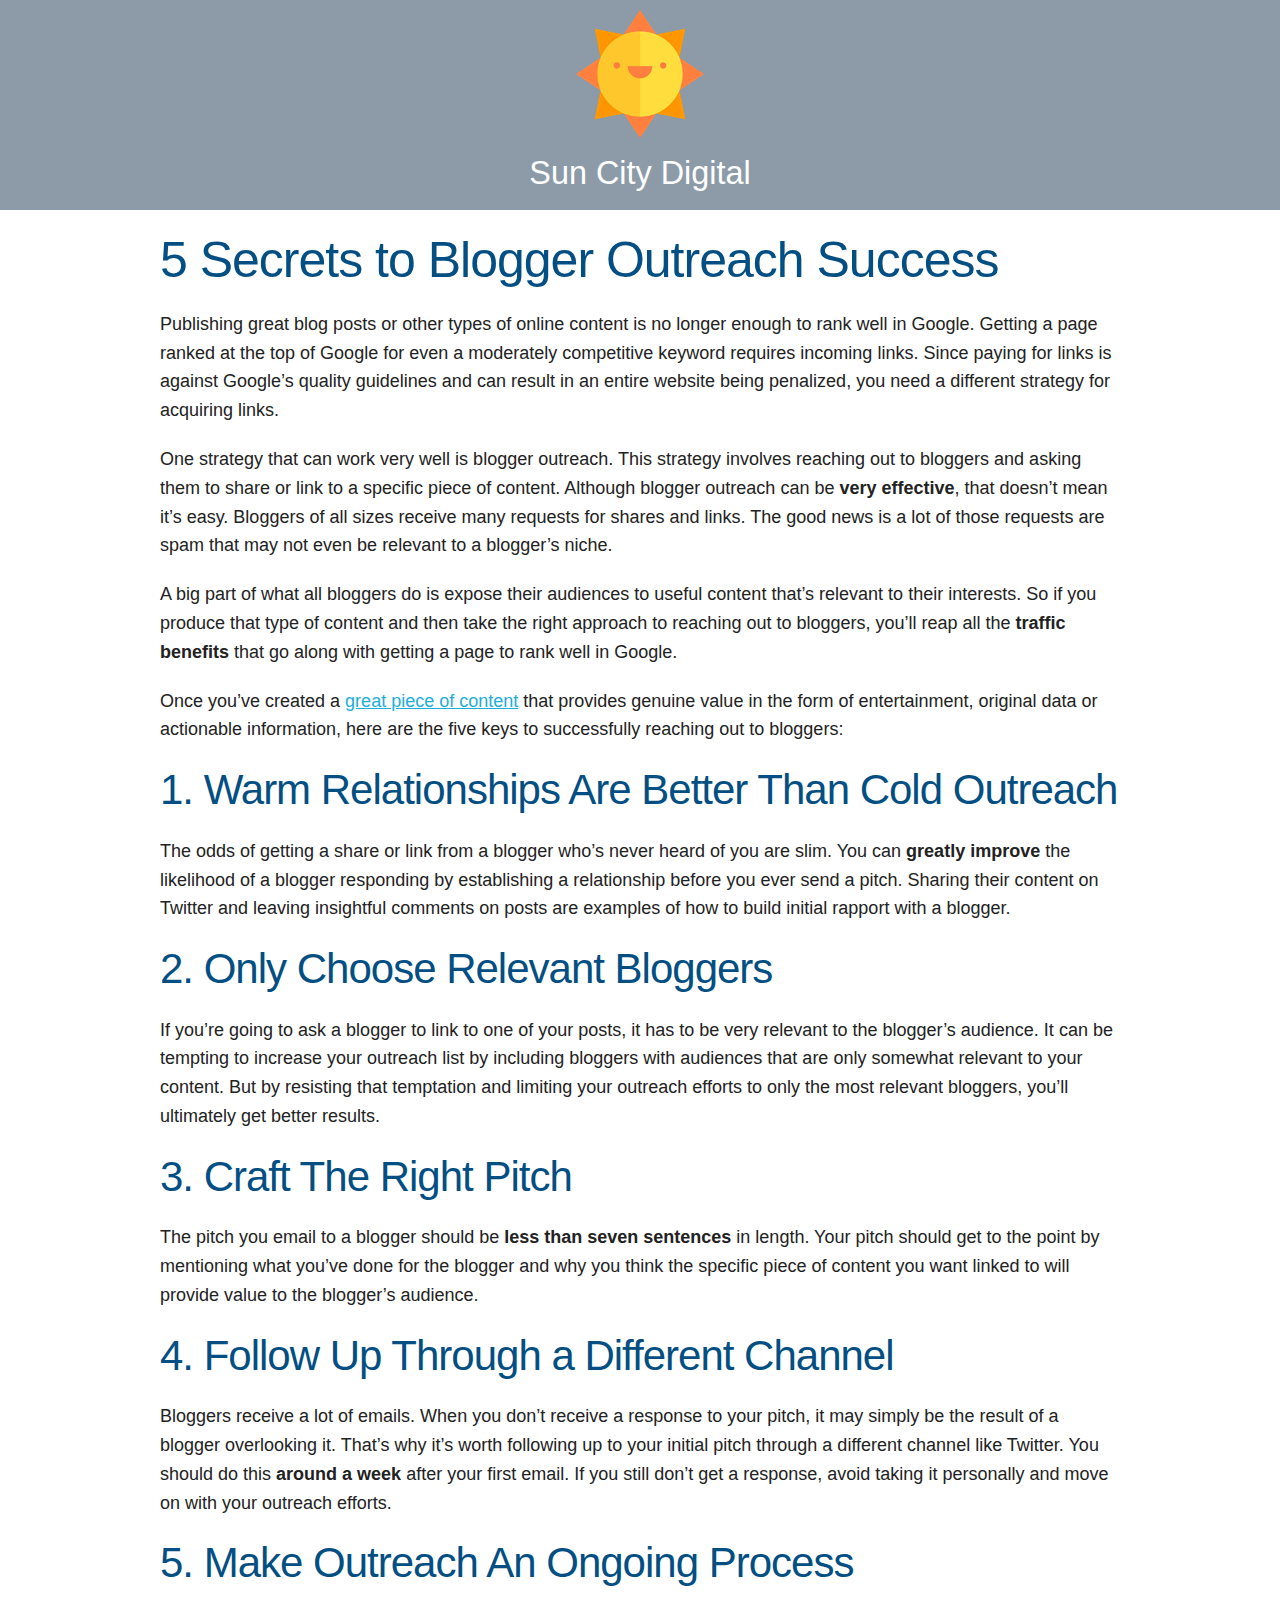
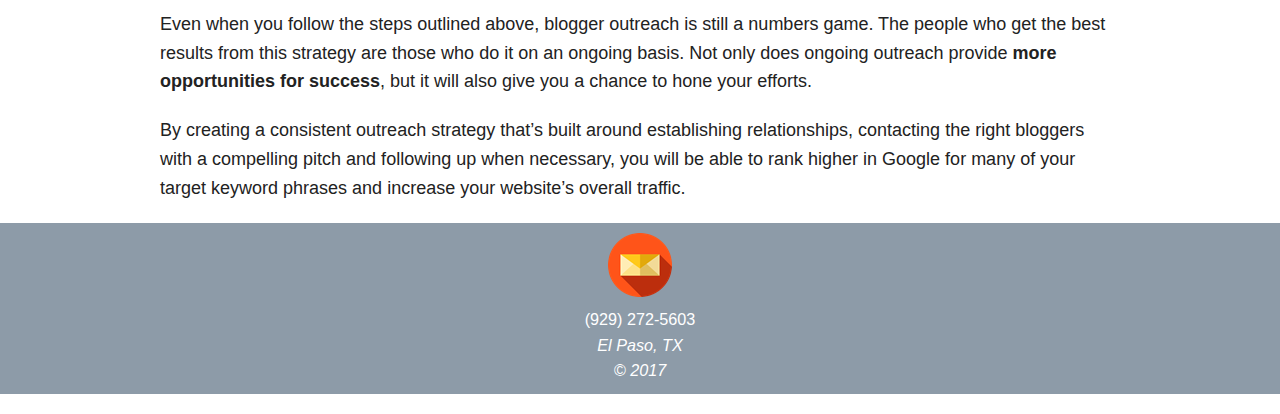
==== blogger-outreach.html @ 5b447239 "3 content pages" ====
<!DOCTYPE html>
<html lang="en-us">

<head>
<meta charset="utf-8">
<link rel="stylesheet" href="css/normalize.css">
<link rel="stylesheet" href="css/skeleton-2.css">
<meta name="viewport" content="width=device-width, initial-scale=1">

<title>5 Secrets to Blogger Outreach Success</title>    
</head>

<body>

<header style="background: #8D9BA8;"><a href="http://suncitydigital.com"><img src="sun-city-digital-128.png" alt="Sun City Digital Logo" style="display: block; margin: auto; padding: 10px;" >
<p style="color:white; text-align: center; font-size: 1.8em; padding-bottom: 10px;">Sun City Digital</p></a>
</header>
<div class="container">

<h1>5 Secrets to Blogger Outreach Success</h1>
 
<p>Publishing great blog posts or other types of online content is no longer enough to rank well in Google. Getting a page ranked at the top of Google for even a moderately competitive keyword requires incoming links. Since paying for links is against Google’s quality guidelines and can result in an entire website being penalized, you need a different strategy for acquiring links.</p>
 
<p>One strategy that can work very well is blogger outreach. This strategy involves reaching out to bloggers and asking them to share or link to a specific piece of content. Although blogger outreach can be <strong>very effective</strong>, that doesn’t mean it’s easy. Bloggers of all sizes receive many requests for shares and links. The good news is a lot of those requests are spam that may not even be relevant to a blogger’s niche.</p>
 
<p>A big part of what all bloggers do is expose their audiences to useful content that’s relevant to their interests. So if you produce that type of content and then take the right approach to reaching out to bloggers, you’ll reap all the <strong>traffic benefits</strong> that go along with getting a page to rank well in Google.</p>
 
<p>Once you’ve created a <a href="http://suncitydigital.com/content">great piece of content</a> that provides genuine value in the form of entertainment, original data or actionable information, here are the five keys to successfully reaching out to bloggers:</p>
 
<h2>1. Warm Relationships Are Better Than Cold Outreach</h2>
 
<p>The odds of getting a share or link from a blogger who’s never heard of you are slim. You can <strong>greatly improve</strong> the likelihood of a blogger responding by establishing a relationship before you ever send a pitch. Sharing their content on Twitter and leaving insightful comments on posts are examples of how to build initial rapport with a blogger.</p>
 
<h2>2. Only Choose Relevant Bloggers</h2>
 
<p>If you’re going to ask a blogger to link to one of your posts, it has to be very relevant to the blogger’s audience. It can be tempting to increase your outreach list by including bloggers with audiences that are only somewhat relevant to your content. But by resisting that temptation and limiting your outreach efforts to only the most relevant bloggers, you’ll ultimately get better results.</p>
 
<h2>3. Craft The Right Pitch</h2>
 
<p>The pitch you email to a blogger should be <strong>less than seven sentences</strong> in length. Your pitch should get to the point by mentioning what you’ve done for the blogger and why you think the specific piece of content you want linked to will provide value to the blogger’s audience.</p>
 
<h2>4. Follow Up Through a Different Channel</h2>
 
<p>Bloggers receive a lot of emails. When you don’t receive a response to your pitch, it may simply be the result of a blogger overlooking it. That’s why it’s worth following up to your initial pitch through a different channel like Twitter. You should do this <strong>around a week</strong> after your first email. If you still don’t get a response, avoid taking it personally and move on with your outreach efforts.</p>
 
<h2>5. Make Outreach An Ongoing Process</h2>
 
<p>Even when you follow the steps outlined above, blogger outreach is still a numbers game. The people who get the best results from this strategy are those who do it on an ongoing basis. Not only does ongoing outreach provide <strong>more opportunities for success</strong>, but it will also give you a chance to hone your efforts.</p>
 
<p>By creating a consistent outreach strategy that’s built around establishing relationships, contacting the right bloggers with a compelling pitch and following up when necessary, you will be able to rank higher in Google for many of your target keyword phrases and increase your website’s overall traffic.</p>


</div>
<footer style="background: #8D9BA8;"><a href="mailto:silvia@suncitydigital.com"><img src="email-us-64.png" alt="Email Us" style="display: block; margin: auto; padding: 10px;" ></a>
<p style="text-align: center; font-size: .9em; padding-bottom: 10px; color: white;">(929) 272-5603<br>
<em>El Paso, TX<br>
&copy; 2017
</em>
</p>
</footer>
</body>
</html>
---- css/skeleton-2.css ----
/*
* Skeleton V2.0.4
* Copyright 2014, Dave Gamache
* www.getskeleton.com
* Free to use under the MIT license.
* http://www.opensource.org/licenses/mit-license.php
* 12/29/2014
*/


/* Table of contents
––––––––––––––––––––––––––––––––––––––––––––––––––
- Grid
- Base Styles
- Typography
- Links
- Buttons
- Forms
- Lists
- Code
- Tables
- Spacing
- Utilities
- Clearing
- Media Queries
*/


/* Grid
–––––––––––––––––––––––––––––––––––––––––––––––––– */
.container {
  position: relative;
  width: 100%;
  max-width: 960px;
  margin: 0 auto;
  padding: 0 20px;
  box-sizing: border-box; }
.column,
.columns {
  width: 100%;
  float: left;
  box-sizing: border-box; }

/* For devices larger than 400px */
@media (min-width: 400px) {
  .container {
    width: 85%;
    padding: 0; }
}

/* For devices larger than 550px */
@media (min-width: 550px) {
  .container {
    width: 80%; }
  .column,
  .columns {
    margin-left: 4%; }
  .column:first-child,
  .columns:first-child {
    margin-left: 0; }

  .one.column,
  .one.columns                    { width: 4.66666666667%; }
  .two.columns                    { width: 13.3333333333%; }
  .three.columns                  { width: 22%;            }
  .four.columns                   { width: 30.6666666667%; }
  .five.columns                   { width: 39.3333333333%; }
  .six.columns                    { width: 48%;            }
  .seven.columns                  { width: 56.6666666667%; }
  .eight.columns                  { width: 65.3333333333%; }
  .nine.columns                   { width: 74.0%;          }
  .ten.columns                    { width: 82.6666666667%; }
  .eleven.columns                 { width: 91.3333333333%; }
  .twelve.columns                 { width: 100%; margin-left: 0; }

  .one-third.column               { width: 30.6666666667%; }
  .two-thirds.column              { width: 65.3333333333%; }

  .one-half.column                { width: 48%; }

  /* Offsets */
  .offset-by-one.column,
  .offset-by-one.columns          { margin-left: 8.66666666667%; }
  .offset-by-two.column,
  .offset-by-two.columns          { margin-left: 17.3333333333%; }
  .offset-by-three.column,
  .offset-by-three.columns        { margin-left: 26%;            }
  .offset-by-four.column,
  .offset-by-four.columns         { margin-left: 34.6666666667%; }
  .offset-by-five.column,
  .offset-by-five.columns         { margin-left: 43.3333333333%; }
  .offset-by-six.column,
  .offset-by-six.columns          { margin-left: 52%;            }
  .offset-by-seven.column,
  .offset-by-seven.columns        { margin-left: 60.6666666667%; }
  .offset-by-eight.column,
  .offset-by-eight.columns        { margin-left: 69.3333333333%; }
  .offset-by-nine.column,
  .offset-by-nine.columns         { margin-left: 78.0%;          }
  .offset-by-ten.column,
  .offset-by-ten.columns          { margin-left: 86.6666666667%; }
  .offset-by-eleven.column,
  .offset-by-eleven.columns       { margin-left: 95.3333333333%; }

  .offset-by-one-third.column,
  .offset-by-one-third.columns    { margin-left: 34.6666666667%; }
  .offset-by-two-thirds.column,
  .offset-by-two-thirds.columns   { margin-left: 69.3333333333%; }

  .offset-by-one-half.column,
  .offset-by-one-half.columns     { margin-left: 52%; }

}


/* Base Styles
–––––––––––––––––––––––––––––––––––––––––––––––––– */
/* NOTE
html is set to 62.5% so that all the REM measurements throughout Skeleton
are based on 10px sizing. So basically 1.5rem = 15px :) */
html {
  font-size: 62.5%; }
body {
  font-size: 1.8em; /* currently ems cause chrome bug misinterpreting rems on body element */
  line-height: 1.6;
  font-weight: 400;
  font-family: "Raleway", "HelveticaNeue", "Helvetica Neue", Helvetica, Arial, sans-serif;
  color: #222; }


/* Typography
–––––––––––––––––––––––––––––––––––––––––––––––––– */
h1, h2, h3, h4, h5, h6 {
  margin-top: 0;
  margin-bottom: 2rem;
  font-weight: 300; }
h1 { font-size: 3.6rem; line-height: 1.2;  letter-spacing: -.1rem; color: #034F83; }
h2 { font-size: 3.0rem; line-height: 1.25; letter-spacing: -.1rem; color: #034F83; }
h3 { font-size: 3.0rem; line-height: 1.3;  letter-spacing: -.1rem; }
h4 { font-size: 2.4rem; line-height: 1.35; letter-spacing: -.08rem; }
h5 { font-size: 1.8rem; line-height: 1.5;  letter-spacing: -.05rem; }
h6 { font-size: 1.5rem; line-height: 1.6;  letter-spacing: 0; }

/* Larger than phablet */
@media (min-width: 550px) {
  h1 { font-size: 5.0rem; }
  h2 { font-size: 4.2rem; }
  h3 { font-size: 3.6rem; }
  h4 { font-size: 3.0rem; }
  h5 { font-size: 2.4rem; }
  h6 { font-size: 1.5rem; }
}

p {
  margin-top: 0; }


/* Links
–––––––––––––––––––––––––––––––––––––––––––––––––– */
a {
  color: #1EAEDB; }
a:hover {
  color: #0FA0CE; }


/* Buttons
–––––––––––––––––––––––––––––––––––––––––––––––––– */
.button,
button,
input[type="submit"],
input[type="reset"],
input[type="button"] {
  display: inline-block;
  height: 38px;
  padding: 0 30px;
  color: #555;
  text-align: center;
  font-size: 11px;
  font-weight: 600;
  line-height: 38px;
  letter-spacing: .1rem;
  text-transform: uppercase;
  text-decoration: none;
  white-space: nowrap;
  background-color: transparent;
  border-radius: 4px;
  border: 1px solid #bbb;
  cursor: pointer;
  box-sizing: border-box; }
.button:hover,
button:hover,
input[type="submit"]:hover,
input[type="reset"]:hover,
input[type="button"]:hover,
.button:focus,
button:focus,
input[type="submit"]:focus,
input[type="reset"]:focus,
input[type="button"]:focus {
  color: #333;
  border-color: #888;
  outline: 0; }
.button.button-primary,
button.button-primary,
input[type="submit"].button-primary,
input[type="reset"].button-primary,
input[type="button"].button-primary {
  color: #FFF;
  background-color: #33C3F0;
  border-color: #33C3F0; }
.button.button-primary:hover,
button.button-primary:hover,
input[type="submit"].button-primary:hover,
input[type="reset"].button-primary:hover,
input[type="button"].button-primary:hover,
.button.button-primary:focus,
button.button-primary:focus,
input[type="submit"].button-primary:focus,
input[type="reset"].button-primary:focus,
input[type="button"].button-primary:focus {
  color: #FFF;
  background-color: #1EAEDB;
  border-color: #1EAEDB; }


/* Forms
–––––––––––––––––––––––––––––––––––––––––––––––––– */
input[type="email"],
input[type="number"],
input[type="search"],
input[type="text"],
input[type="tel"],
input[type="url"],
input[type="password"],
textarea,
select {
  height: 38px;
  padding: 6px 10px; /* The 6px vertically centers text on FF, ignored by Webkit */
  background-color: #fff;
  border: 1px solid #D1D1D1;
  border-radius: 4px;
  box-shadow: none;
  box-sizing: border-box; }
/* Removes awkward default styles on some inputs for iOS */
input[type="email"],
input[type="number"],
input[type="search"],
input[type="text"],
input[type="tel"],
input[type="url"],
input[type="password"],
textarea {
  -webkit-appearance: none;
     -moz-appearance: none;
          appearance: none; }
textarea {
  min-height: 65px;
  padding-top: 6px;
  padding-bottom: 6px; }
input[type="email"]:focus,
input[type="number"]:focus,
input[type="search"]:focus,
input[type="text"]:focus,
input[type="tel"]:focus,
input[type="url"]:focus,
input[type="password"]:focus,
textarea:focus,
select:focus {
  border: 1px solid #33C3F0;
  outline: 0; }
label,
legend {
  display: block;
  margin-bottom: .5rem;
  font-weight: 600; }
fieldset {
  padding: 0;
  border-width: 0; }
input[type="checkbox"],
input[type="radio"] {
  display: inline; }
label > .label-body {
  display: inline-block;
  margin-left: .5rem;
  font-weight: normal; }


/* Lists
–––––––––––––––––––––––––––––––––––––––––––––––––– */
ul {
  list-style: circle inside; }
ol {
  list-style: decimal inside; }
ol, ul {
  padding-left: 0;
  margin-top: 0; }
ul ul,
ul ol,
ol ol,
ol ul {
  margin: 1.5rem 0 1.5rem 3rem;
  font-size: 90%; }
li {
  margin-bottom: 1rem; }


/* Code
–––––––––––––––––––––––––––––––––––––––––––––––––– */
code {
  padding: .2rem .5rem;
  margin: 0 .2rem;
  font-size: 90%;
  white-space: nowrap;
  background: #F1F1F1;
  border: 1px solid #E1E1E1;
  border-radius: 4px; }
pre > code {
  display: block;
  padding: 1rem 1.5rem;
  white-space: pre; }


/* Tables
–––––––––––––––––––––––––––––––––––––––––––––––––– */
th,
td {
  padding: 12px 15px;
  text-align: left;
  border-bottom: 1px solid #E1E1E1; }
th:first-child,
td:first-child {
  padding-left: 0; }
th:last-child,
td:last-child {
  padding-right: 0; }


/* Spacing
–––––––––––––––––––––––––––––––––––––––––––––––––– */
button,
.button {
  margin-bottom: 1rem; }
input,
textarea,
select,
fieldset {
  margin-bottom: 1.5rem; }
pre,
blockquote,
dl,
figure,
table,
ul,
ol,
form {
  margin-bottom: 2.5rem; }

p {
  margin-bottom: 2rem; }


/* Utilities
–––––––––––––––––––––––––––––––––––––––––––––––––– */
.u-full-width {
  width: 100%;
  box-sizing: border-box; }
.u-max-full-width {
  max-width: 100%;
  box-sizing: border-box; }
.u-pull-right {
  float: right; }
.u-pull-left {
  float: left; }


/* Misc
–––––––––––––––––––––––––––––––––––––––––––––––––– */
hr {
  margin-top: 3rem;
  margin-bottom: 3.5rem;
  border-width: 0;
  border-top: 1px solid #E1E1E1; }


/* Clearing
–––––––––––––––––––––––––––––––––––––––––––––––––– */

/* Self Clearing Goodness */
.container:after,
.row:after,
.u-cf {
  content: "";
  display: table;
  clear: both; }


/* Media Queries
–––––––––––––––––––––––––––––––––––––––––––––––––– */
/*
Note: The best way to structure the use of media queries is to create the queries
near the relevant code. For example, if you wanted to change the styles for buttons
on small devices, paste the mobile query code up in the buttons section and style it
there.
*/


/* Larger than mobile */
@media (min-width: 400px) {}

/* Larger than phablet (also point when grid becomes active) */
@media (min-width: 550px) {}

/* Larger than tablet */
@media (min-width: 750px) {}

/* Larger than desktop */
@media (min-width: 1000px) {}

/* Larger than Desktop HD */
@media (min-width: 1200px) {}

/* --- My Additions --- */

header a {
  text-decoration: none;
}

footer a {
  text-decoration: none;
  color: white;
}

.intro-number {
  font-size: 2.4rem;
  font-weight: bold;
  color: #0B3853;
}
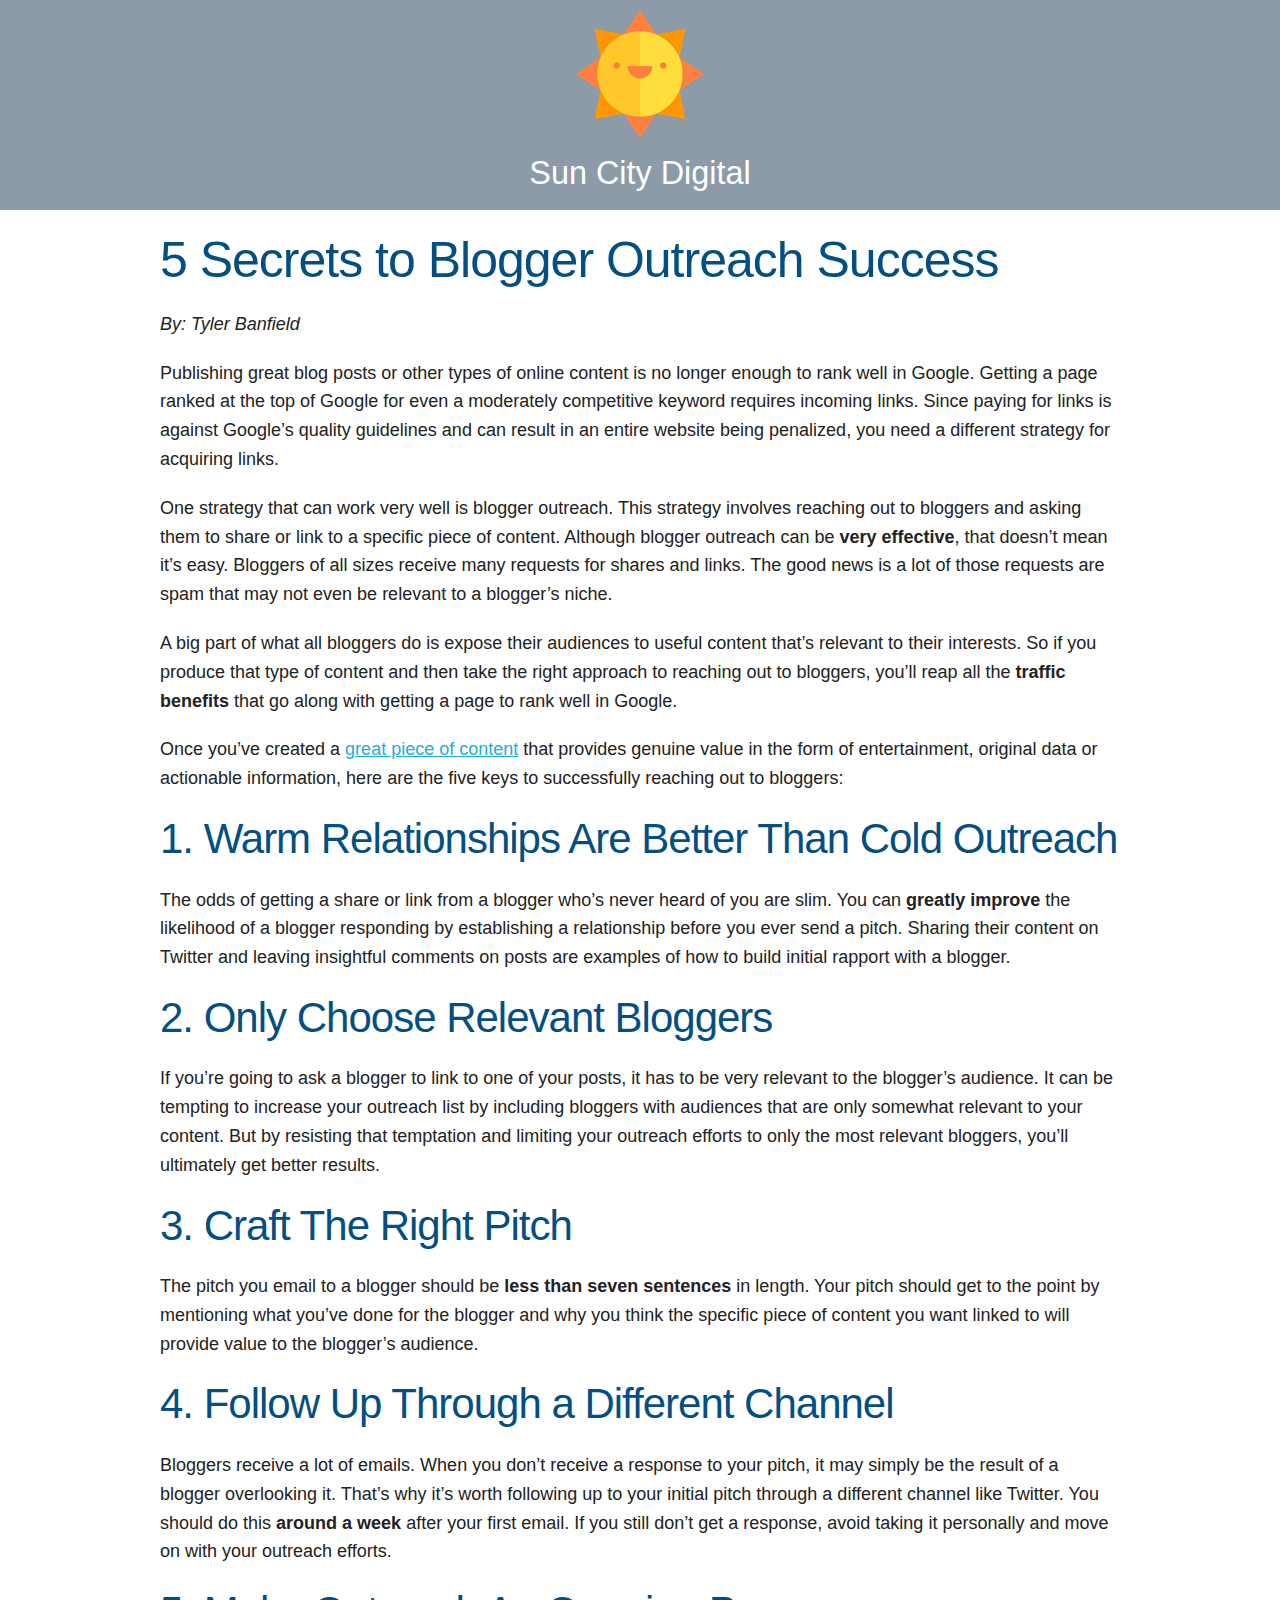
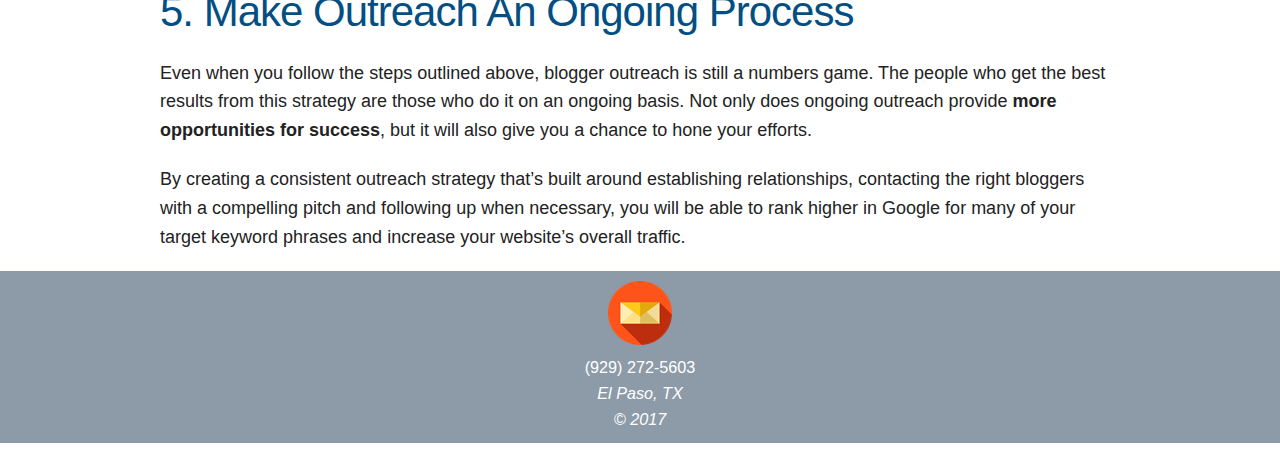
==== commit cd94e10c: "Update blogger-outreach.html" ====
--- a/blogger-outreach.html
+++ b/blogger-outreach.html
@@ -18,6 +18,8 @@
 <div class="container">
 
 <h1>5 Secrets to Blogger Outreach Success</h1>
+ 
+ <p><em>By: Tyler Banfield</em></p>
  
 <p>Publishing great blog posts or other types of online content is no longer enough to rank well in Google. Getting a page ranked at the top of Google for even a moderately competitive keyword requires incoming links. Since paying for links is against Google’s quality guidelines and can result in an entire website being penalized, you need a different strategy for acquiring links.</p>
  
@@ -59,4 +61,4 @@
 </p>
 </footer>
 </body>
-</html>+</html>
